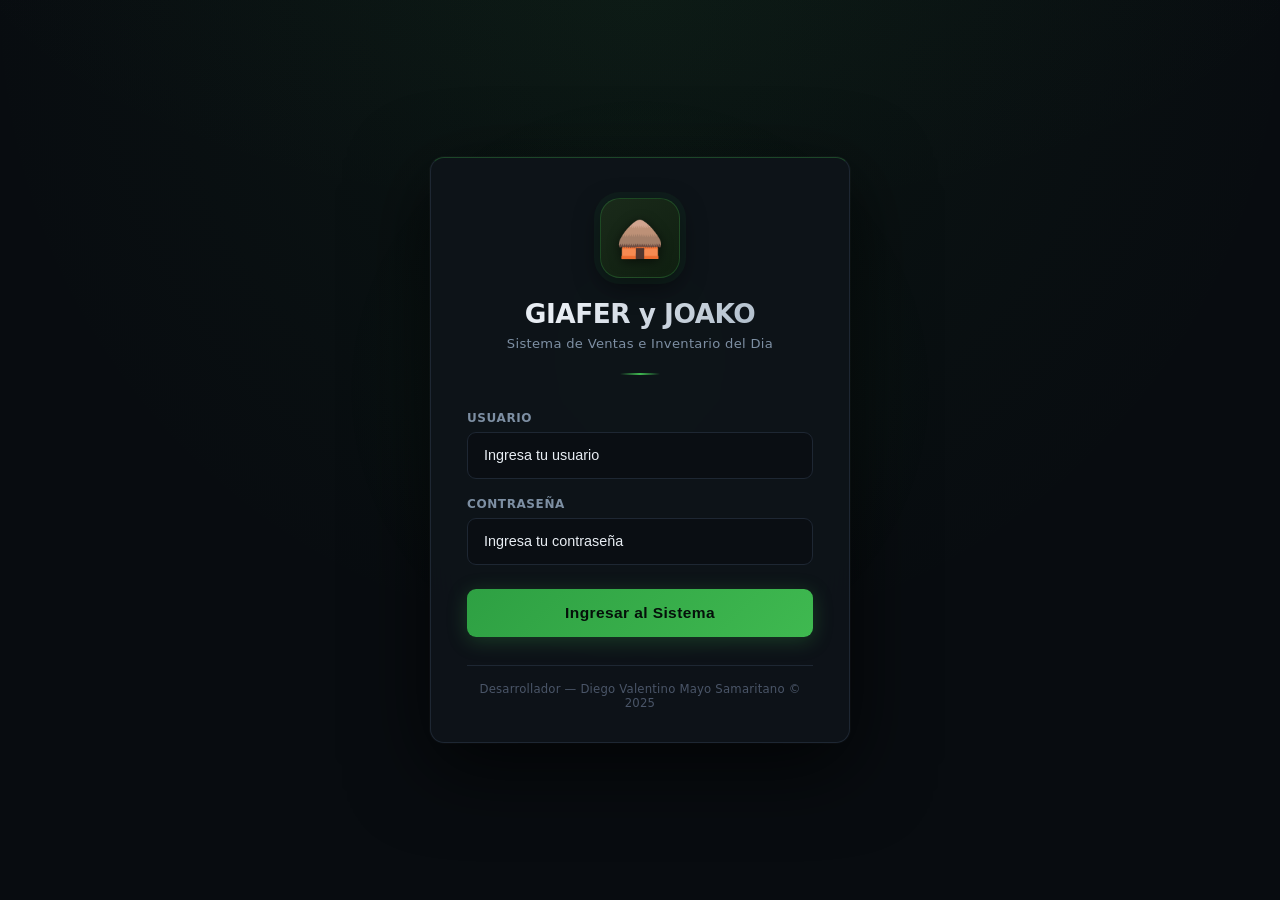
==== deudas.html @ eb704a10 "Add files via upload" ====
<!DOCTYPE html>
<html lang="es">
<head>
  <meta charset="UTF-8">
  <meta name="viewport" content="width=device-width, initial-scale=1.0">
  <title>El Pibe ⚽ — Control de Fiados</title>
  <link rel="stylesheet" href="css/deudas.css">
</head>
<body>

  <!-- ═══════════════════════════════════════════════════════
       BARRA DE NAVEGACIÓN PRINCIPAL
       ═══════════════════════════════════════════════════════ -->
  <nav class="navbar" role="navigation" aria-label="Navegación principal">
    <div class="navbar-brand">
      <span aria-hidden="true">⚽</span>
      <span>El Pibe</span>
    </div>

    <button
      id="navToggle"
      class="nav-toggle"
      aria-label="Abrir menú"
      aria-expanded="false"
      aria-controls="navbarMenu"
    >☰</button>

    <div id="navbarMenu" class="navbar-menu">
      <a href="index.html"  class="nav-link">📊 Caja</a>
      <a href="ventas.html" class="nav-link">🛒 Ventas</a>
      <a href="deudas.html" class="nav-link">📋 Fiados</a>
      <button id="logoutBtn" class="btn-logout">🚪 Salir</button>
    </div>
  </nav>

  <!-- ═══════════════════════════════════════════════════════
       CONTENIDO PRINCIPAL
       ═══════════════════════════════════════════════════════ -->
  <main class="main-content">

    <header class="page-header">
      <h2 class="page-title">Control de Fiados</h2>
      <p class="page-subtitle">
        Administra los perfiles de clientes autorizados al crédito.
        Registra nuevos deudores y gestiona abonos parciales.
      </p>
    </header>

    <!-- ─── FORMULARIO DE NUEVO DEUDOR ─── -->
    <section class="form-section">
      <h3 class="section-title">Agregar Nuevo Deudor</h3>

      <form id="debtorForm" class="debtor-form" novalidate>
        <div class="form-row">
          <div class="form-group form-group--grow">
            <label for="debtorName">Nombre del cliente o equipo</label>
            <input
              type="text"
              id="debtorName"
              name="debtorName"
              placeholder="Ej: Daniel · Equipo Los Patos · Renzo..."
              autocomplete="off"
              autocapitalize="words"
              required
            >
          </div>
          <button type="submit" class="btn-add-debtor">
            ➕ Agregar
          </button>
        </div>
      </form>
    </section>

    <!-- ─── LISTADO DE DEUDORES ─── -->
    <section class="debtors-section">
      <h3 class="section-title">
        Deudores Registrados
        <span class="section-hint">
          — Los abonos se acreditan inmediatamente a la billetera seleccionada
        </span>
      </h3>

      <!-- app.js → renderDebtorsList() llena este contenedor dinámicamente.
           Cada tarjeta incluye: saldo actual, formulario de abono y historial. -->
      <div id="debtorsContainer" class="debtors-list">
        <p class="empty-msg">📭 No hay deudores registrados. Agrega el primero arriba.</p>
      </div>

    </section>

  </main>

  <script src="js/app.js"></script>
</body>
</html>
---- css/deudas.css ----
/* =============================================================
 * EL PIBE ⚽ — css/deudas.css
 * Estilos exclusivos de la página de Control de Fiados (deudas.html)
 * ============================================================= */

/* ─────────────────────────────────────────────────────────────
 * VARIABLES CSS GLOBALES (Paleta Dark Mode)
 * ───────────────────────────────────────────────────────────── */
:root {
  --bg-base:          #0d1117;
  --bg-card:          #161b22;
  --bg-input:         #0d1117;
  --bg-hover:         #21262d;
  --border:           #30363d;
  --border-focus:     #58a6ff;
  --text-primary:     #e6edf3;
  --text-secondary:   #8b949e;
  --text-muted:       #6e7681;
  --color-efectivo:   #3fb950;
  --color-yape:       #a371f7;
  --color-plin:       #58a6ff;
  --color-fiado:      #e3b341;
  --color-success:    #3fb950;
  --color-warning:    #e3b341;
  --color-danger:     #f85149;
  --color-info:       #58a6ff;
  --radius:           12px;
  --radius-sm:        8px;
  --radius-xs:        5px;
  --shadow-card:      0 4px 20px rgba(0, 0, 0, 0.45);
  --shadow-focus:     0 0 0 3px rgba(88, 166, 255, 0.3);
  --navbar-height:    60px;
}

/* ─────────────────────────────────────────────────────────────
 * RESET Y BASE
 * ───────────────────────────────────────────────────────────── */
*,
*::before,
*::after {
  box-sizing: border-box;
  margin:     0;
  padding:    0;
}

body {
  font-family:      system-ui, -apple-system, 'Segoe UI', Roboto, sans-serif;
  background-color: var(--bg-base);
  color:            var(--text-primary);
  min-height:       100vh;
  -webkit-tap-highlight-color: transparent;
}

/* ─────────────────────────────────────────────────────────────
 * NAVBAR (misma estructura que los otros CSS)
 * ───────────────────────────────────────────────────────────── */
.navbar {
  position:         sticky;
  top:              0;
  z-index:          100;
  display:          flex;
  align-items:      center;
  justify-content:  space-between;
  height:           var(--navbar-height);
  padding:          0 1.25rem;
  background:       var(--bg-card);
  border-bottom:    1px solid var(--border);
}

.navbar-brand {
  display:     flex;
  align-items: center;
  gap:         0.5rem;
  font-size:   1.2rem;
  font-weight: 700;
  color:       var(--text-primary);
  white-space: nowrap;
}

.nav-toggle {
  display:       none;
  background:    none;
  border:        1px solid var(--border);
  border-radius: var(--radius-xs);
  color:         var(--text-primary);
  font-size:     1.2rem;
  padding:       0.3rem 0.6rem;
  cursor:        pointer;
  line-height:   1;
}

.navbar-menu {
  display:     flex;
  align-items: center;
  gap:         0.25rem;
}

.nav-link {
  display:       inline-block;
  padding:       0.45rem 0.85rem;
  border-radius: var(--radius-xs);
  color:         var(--text-secondary);
  text-decoration: none;
  font-size:     0.88rem;
  font-weight:   500;
  transition:    color 0.2s, background 0.2s;
}

.nav-link:hover,
.nav-link.active {
  color:      var(--text-primary);
  background: var(--bg-hover);
}

.nav-link.active {
  color:       var(--color-info);
  font-weight: 600;
}

.btn-logout {
  margin-left:   0.5rem;
  padding:       0.4rem 0.9rem;
  background:    transparent;
  border:        1px solid var(--border);
  border-radius: var(--radius-xs);
  color:         var(--text-secondary);
  font-size:     0.82rem;
  cursor:        pointer;
  transition:    border-color 0.2s, color 0.2s;
}

.btn-logout:hover {
  border-color: var(--color-danger);
  color:        var(--color-danger);
}

@media (max-width: 600px) {
  .nav-toggle { display: block; }
  .navbar-menu {
    display:        none;
    position:       absolute;
    top:            var(--navbar-height);
    left:           0;
    right:          0;
    background:     var(--bg-card);
    border-bottom:  1px solid var(--border);
    flex-direction: column;
    align-items:    stretch;
    padding:        0.75rem;
    gap:            0.3rem;
    box-shadow:     0 8px 24px rgba(0,0,0,0.5);
  }
  .navbar-menu.open { display: flex; }
  .nav-link   { padding: 0.75rem 1rem; font-size: 1rem; }
  .btn-logout { margin: 0; padding: 0.75rem 1rem; text-align: left; font-size: 1rem; }
}

/* ─────────────────────────────────────────────────────────────
 * CONTENIDO PRINCIPAL
 * ───────────────────────────────────────────────────────────── */
.main-content {
  max-width: 820px;
  margin:    0 auto;
  padding:   1.5rem 1.25rem 3rem;
}

.page-header {
  margin-bottom: 1.75rem;
}

.page-title {
  font-size:   1.6rem;
  font-weight: 700;
}

.page-subtitle {
  font-size:  0.88rem;
  color:      var(--text-secondary);
  margin-top: 0.35rem;
  line-height: 1.5;
}

.section-title {
  font-size:      1rem;
  font-weight:    600;
  margin-bottom:  1rem;
  padding-bottom: 0.5rem;
  border-bottom:  1px solid var(--border);
}

.section-hint {
  font-size:   0.78rem;
  font-weight: 400;
  color:       var(--text-muted);
}

/* ─────────────────────────────────────────────────────────────
 * FORMULARIO DE NUEVO DEUDOR
 * ───────────────────────────────────────────────────────────── */
.form-section {
  background:    var(--bg-card);
  border:        1px solid var(--border);
  border-radius: var(--radius);
  padding:       1.25rem;
  margin-bottom: 1.5rem;
  box-shadow:    var(--shadow-card);
}

.debtor-form {
  /* El formulario usa layout inline para el input + botón */
}

/* Fila con input y botón en la misma línea en desktop */
.form-row {
  display:     flex;
  align-items: flex-end;
  gap:         0.75rem;
}

/* El grupo del input crece para ocupar el espacio restante */
.form-group--grow {
  flex: 1;
}

.form-group {
  display:        flex;
  flex-direction: column;
  gap:            0.4rem;
}

.form-group label {
  font-size:      0.82rem;
  font-weight:    600;
  color:          var(--text-secondary);
  text-transform: uppercase;
  letter-spacing: 0.3px;
}

.form-group input {
  width:         100%;
  padding:       0.85rem 1rem;
  background:    var(--bg-input);
  border:        1px solid var(--border);
  border-radius: var(--radius-sm);
  color:         var(--text-primary);
  font-size:     1rem;
  outline:       none;
  transition:    border-color 0.2s, box-shadow 0.2s;
}

.form-group input::placeholder {
  color: var(--text-muted);
}

.form-group input:focus {
  border-color: var(--border-focus);
  box-shadow:   var(--shadow-focus);
}

/* Botón de agregar deudor */
.btn-add-debtor {
  padding:        0.85rem 1.3rem;
  background:     var(--color-info);
  border:         none;
  border-radius:  var(--radius-sm);
  color:          #0d1117;
  font-size:      0.95rem;
  font-weight:    700;
  cursor:         pointer;
  white-space:    nowrap;
  transition:     background 0.2s, transform 0.15s;
  flex-shrink:    0;
}

.btn-add-debtor:hover  { background: #79c0ff; }
.btn-add-debtor:active { transform: scale(0.97); }

/* En móvil, el botón ocupa toda la fila */
@media (max-width: 520px) {
  .form-row {
    flex-direction: column;
    align-items:    stretch;
  }
  .btn-add-debtor {
    width: 100%;
  }
}

/* ─────────────────────────────────────────────────────────────
 * LISTADO DE TARJETAS DE DEUDORES
 * ───────────────────────────────────────────────────────────── */
.debtors-section {
  /* Contenedor de la sección */
}

.debtors-list {
  display:        flex;
  flex-direction: column;
  gap:            1rem;
}

/* ─ Tarjeta de deudor ─ */
.debtor-card {
  background:    var(--bg-card);
  border:        1px solid var(--border);
  border-radius: var(--radius);
  padding:       1.25rem;
  box-shadow:    var(--shadow-card);
  border-left-width: 4px;
}

/* Deudor con saldo pendiente: borde amarillo de alerta */
.debtor-card--active {
  border-left-color: var(--color-fiado);
}

/* Deudor sin deuda: borde verde de OK */
.debtor-card--clear {
  border-left-color: var(--color-success);
}

/* ─ Encabezado de la tarjeta ─ */
.debtor-card-header {
  display:         flex;
  justify-content: space-between;
  align-items:     flex-start;
  gap:             0.75rem;
  margin-bottom:   1rem;
}

.debtor-id-block {
  flex: 1;
  min-width: 0;
}

.debtor-card-name {
  font-size:     1.1rem;
  font-weight:   700;
  color:         var(--text-primary);
  white-space:   nowrap;
  overflow:      hidden;
  text-overflow: ellipsis;
}

.debtor-card-since {
  font-size:  0.76rem;
  color:      var(--text-muted);
  margin-top: 0.15rem;
}

/* Indicador de saldo en la esquina derecha */
.debtor-card-balance {
  flex-shrink:   0;
  text-align:    right;
  font-size:     0.88rem;
  border-radius: var(--radius-sm);
  padding:       0.4rem 0.75rem;
}

.balance--active {
  background: rgba(227, 179, 65, 0.12);
  color:      var(--color-fiado);
  border:     1px solid rgba(227, 179, 65, 0.3);
  line-height: 1.4;
}

.balance--active strong {
  display:     block;
  font-size:   1.05rem;
  font-weight: 800;
}

.balance--clear {
  background: rgba(63, 185, 80, 0.1);
  color:      var(--color-success);
  border:     1px solid rgba(63, 185, 80, 0.25);
}

/* ─────────────────────────────────────────────────────────────
 * FORMULARIO DE ABONO PARCIAL
 * Solo visible en deudores con saldo pendiente.
 * ───────────────────────────────────────────────────────────── */
.payment-form {
  background:    var(--bg-base);
  border:        1px solid var(--border);
  border-radius: var(--radius-sm);
  padding:       1rem;
  margin-bottom: 1rem;
}

.payment-form-title {
  font-size:     0.88rem;
  font-weight:   600;
  color:         var(--text-secondary);
  margin-bottom: 0.75rem;
}

/* Fila con los dos campos lado a lado en desktop */
.payment-form-row {
  display:               grid;
  grid-template-columns: 1fr 1fr;
  gap:                   0.75rem;
  margin-bottom:         0.75rem;
}

.form-field {
  display:        flex;
  flex-direction: column;
  gap:            0.35rem;
}

.form-field label {
  font-size:      0.78rem;
  font-weight:    600;
  color:          var(--text-muted);
  text-transform: uppercase;
  letter-spacing: 0.3px;
}

/* Input numérico del abono */
.input-payment {
  width:         100%;
  padding:       0.75rem 0.9rem;
  background:    var(--bg-card);
  border:        1px solid var(--border);
  border-radius: var(--radius-sm);
  color:         var(--text-primary);
  font-size:     1rem;
  outline:       none;
  transition:    border-color 0.2s, box-shadow 0.2s;
}

.input-payment::placeholder {
  color: var(--text-muted);
}

.input-payment:focus {
  border-color: var(--color-efectivo);
  box-shadow:   0 0 0 3px rgba(63, 185, 80, 0.2);
}

/* Select de método de pago del abono */
.select-payment {
  width:         100%;
  padding:       0.75rem 0.9rem;
  background:    var(--bg-card);
  border:        1px solid var(--border);
  border-radius: var(--radius-sm);
  color:         var(--text-primary);
  font-size:     1rem;
  outline:       none;
  cursor:        pointer;
  transition:    border-color 0.2s;
}

.select-payment:focus {
  border-color: var(--border-focus);
  box-shadow:   var(--shadow-focus);
}

.select-payment option {
  background: var(--bg-card);
  color:      var(--text-primary);
}

/* Botón de confirmar abono */
.btn-pay {
  width:          100%;
  padding:        0.85rem;
  background:     var(--color-efectivo);
  border:         none;
  border-radius:  var(--radius-sm);
  color:          #0d1117;
  font-size:      0.95rem;
  font-weight:    700;
  cursor:         pointer;
  transition:     background 0.2s, transform 0.15s;
}

.btn-pay:hover  { background: #56d364; }
.btn-pay:active { transform: scale(0.98); }

/* ─────────────────────────────────────────────────────────────
 * HISTORIAL DE ABONOS DEL DEUDOR
 * ───────────────────────────────────────────────────────────── */
.abonos-history {
  border-top:  1px solid var(--border);
  padding-top: 0.9rem;
  margin-top:  0;
  margin-bottom: 0.9rem;
}

.history-label {
  font-size:     0.78rem;
  font-weight:   600;
  color:         var(--text-muted);
  text-transform: uppercase;
  letter-spacing: 0.3px;
  margin-bottom: 0.5rem;
}

/* Cada fila de abono */
.abono-row {
  display:         flex;
  align-items:     center;
  gap:             0.6rem;
  padding:         0.45rem 0;
  border-bottom:   1px solid var(--border);
  font-size:       0.82rem;
}

.abono-row:last-child {
  border-bottom: none;
}

.abono-method {
  color:      var(--text-secondary);
  flex-shrink: 0;
  min-width:  80px;
}

.abono-amount {
  font-weight: 600;
  color:       var(--color-success);
  flex-shrink: 0;
}

.abono-date {
  color:     var(--text-muted);
  font-size: 0.76rem;
  margin-left: auto;
  text-align: right;
}

/* ─────────────────────────────────────────────────────────────
 * PIE DE TARJETA — Botón eliminar deudor
 * ───────────────────────────────────────────────────────────── */
.debtor-card-footer {
  display:        flex;
  justify-content: flex-end;
  border-top:     1px solid var(--border);
  padding-top:    0.85rem;
  margin-top:     0.25rem;
}

.btn-delete-debtor {
  padding:       0.45rem 0.9rem;
  background:    transparent;
  border:        1px solid var(--border);
  border-radius: var(--radius-xs);
  color:         var(--text-muted);
  font-size:     0.8rem;
  cursor:        pointer;
  transition:    border-color 0.2s, color 0.2s;
}

.btn-delete-debtor:hover {
  border-color: var(--color-danger);
  color:        var(--color-danger);
}

/* ─ Estado vacío ─ */
.empty-msg {
  text-align:    center;
  color:         var(--text-muted);
  font-size:     0.9rem;
  padding:       2rem;
  background:    var(--bg-card);
  border:        1px solid var(--border);
  border-radius: var(--radius);
}

/* ─────────────────────────────────────────────────────────────
 * RESPONSIVE — Pantallas pequeñas
 * ───────────────────────────────────────────────────────────── */
@media (max-width: 520px) {
  /* El formulario de abono pasa a una sola columna */
  .payment-form-row {
    grid-template-columns: 1fr;
  }

  /* El balance del deudor se coloca debajo del nombre */
  .debtor-card-header {
    flex-direction: column;
  }

  .debtor-card-balance {
    align-self: flex-start;
  }

  .debtor-card-name {
    white-space: normal;
  }
}
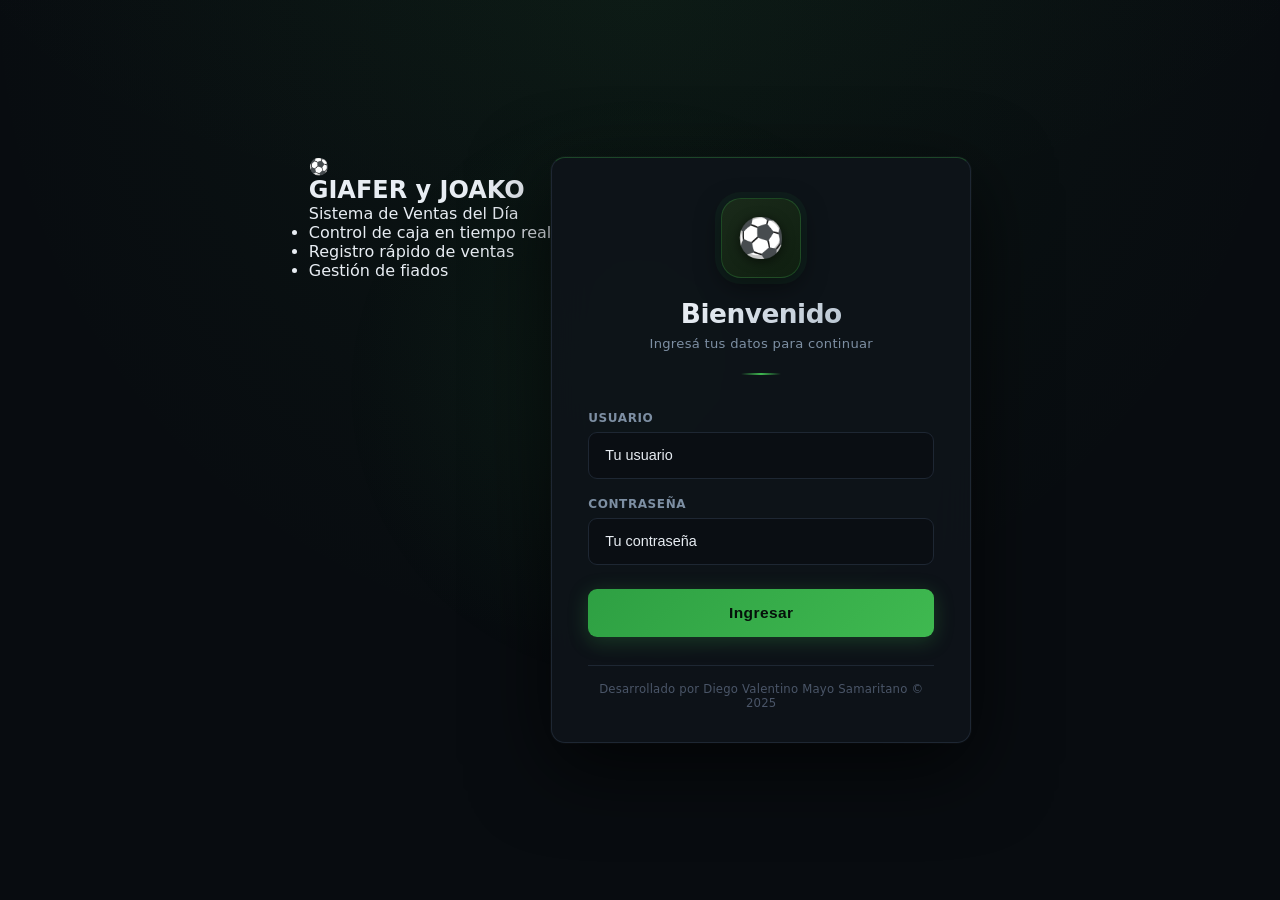
==== commit fe4e32f9: "Add files via upload" ====
--- a/deudas.html
+++ b/deudas.html
@@ -3,7 +3,10 @@
 <head>
   <meta charset="UTF-8">
   <meta name="viewport" content="width=device-width, initial-scale=1.0">
-  <title>El Pibe ⚽ — Control de Fiados</title>
+  <title>GIAFER y JOAKO — Control de Fiados</title>
+  <link rel="preconnect" href="https://fonts.googleapis.com">
+  <link rel="preconnect" href="https://fonts.gstatic.com" crossorigin>
+  <link href="https://fonts.googleapis.com/css2?family=Inter:wght@400;500;600;700;800&display=swap" rel="stylesheet">
   <link rel="stylesheet" href="css/deudas.css">
 </head>
 <body>
@@ -13,8 +16,8 @@
        ═══════════════════════════════════════════════════════ -->
   <nav class="navbar" role="navigation" aria-label="Navegación principal">
     <div class="navbar-brand">
-      <span aria-hidden="true">⚽</span>
-      <span>El Pibe</span>
+      <span aria-hidden="true"> 🛖</span>
+      <span>GIAFER y JOAKO</span>
     </div>
 
     <button
@@ -26,10 +29,10 @@
     >☰</button>
 
     <div id="navbarMenu" class="navbar-menu">
-      <a href="index.html"  class="nav-link">📊 Caja</a>
-      <a href="ventas.html" class="nav-link">🛒 Ventas</a>
-      <a href="deudas.html" class="nav-link">📋 Fiados</a>
-      <button id="logoutBtn" class="btn-logout">🚪 Salir</button>
+      <a href="index.html"  class="nav-link"> Caja</a>
+      <a href="ventas.html" class="nav-link"> Ventas</a>
+      <a href="deudas.html" class="nav-link"> Fiados</a>
+      <button id="logoutBtn" class="btn-logout"> Salir</button>
     </div>
   </nav>
 
@@ -58,14 +61,13 @@
               type="text"
               id="debtorName"
               name="debtorName"
-              placeholder="Ej: Daniel · Equipo Los Patos · Renzo..."
               autocomplete="off"
               autocapitalize="words"
               required
             >
           </div>
           <button type="submit" class="btn-add-debtor">
-            ➕ Agregar
+            Agregar
           </button>
         </div>
       </form>
